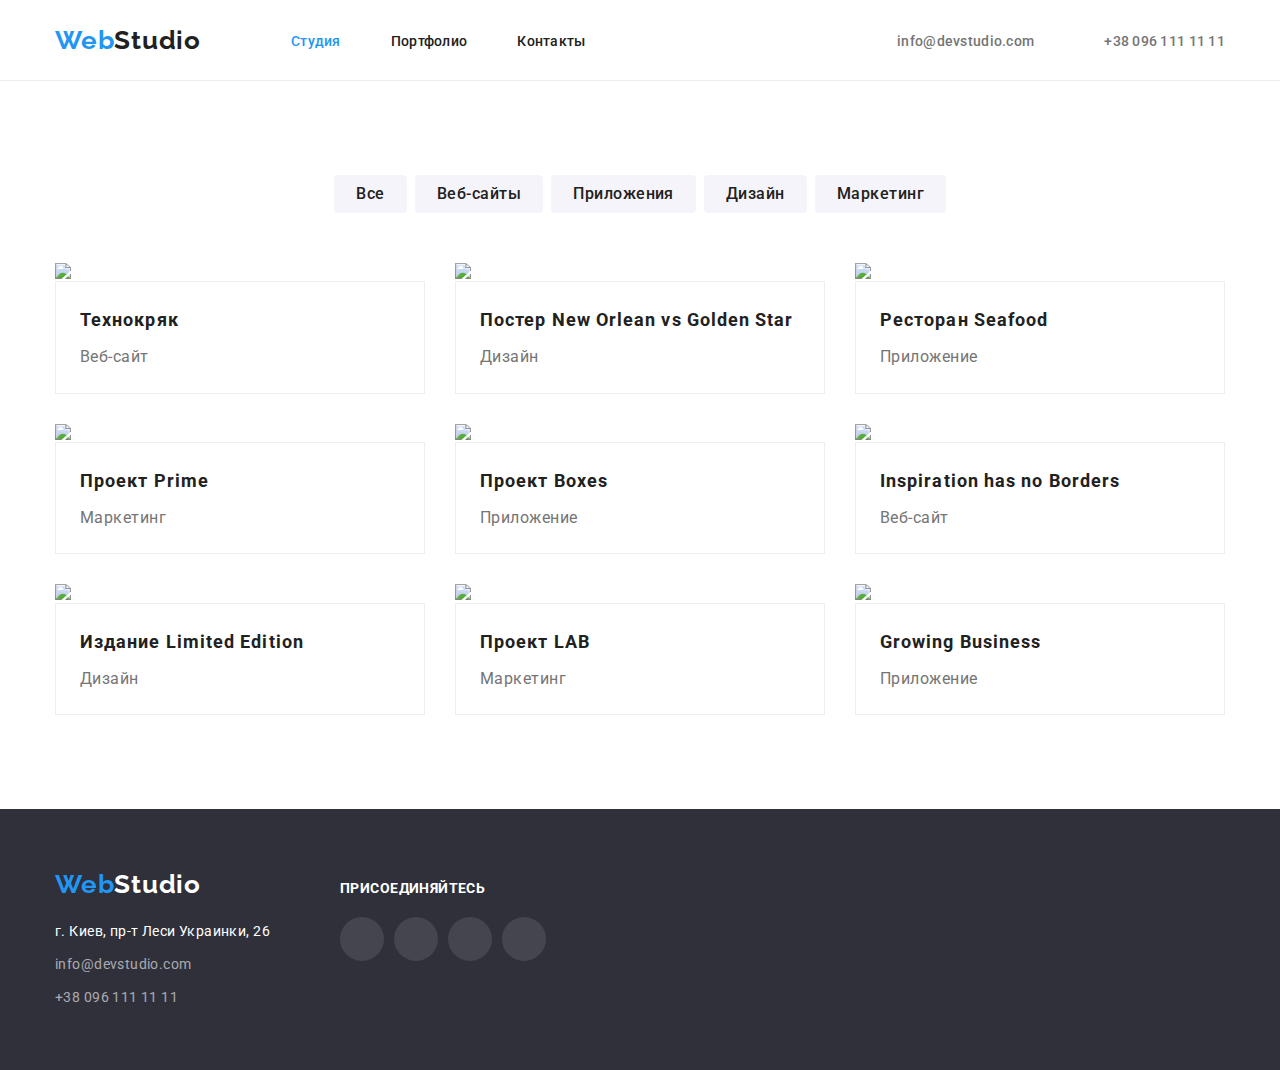
==== portfolio.html @ cdc60c1f "Update portfolio.html" ====
<!DOCTYPE html>
<html lang="ru">
  <head>
    <meta charset="UTF-8" />
    <meta http-equiv="X-UA-Compatible" content="IE=edge" />
    <meta name="viewport" content="width=device-width, initial-scale=1.0" />
    <title>WebStudio</title>
    <link rel="preconnect" href="https://fonts.googleapis.com" />
    <link rel="preconnect" href="https://fonts.gstatic.com" crossorigin />
    <link
      href="https://fonts.googleapis.com/css2?family=Raleway:wght@700&family=Roboto:wght@400;500;700;900&display=swap"
      rel="stylesheet"
    />
    <link
      rel="stylesheet"
      href="https://cdnjs.cloudflare.com/ajax/libs/modern-normalize/1.1.0/modern-normalize.min.css"
    />
    <link rel="stylesheet" href="./css/styles.css" />
  </head>

  <body>
    <!-- Header -->
    <header class="page-header">
      <nav>
        <div class="container">
          <a class="page-logo" href="./index.html"
            >Web<span class="logo-black">Studio</span>
          </a>
          <ul class="site-nav">
            <li><a class="link-active" href="./index.html">Студия</a></li>
            <li><a class="link" href="./portfolio.html">Портфолио</a></li>
            <li><a class="link" href="">Контакты</a></li>
          </ul>
          <ul class="contact">
            <li class="address-list">
              <a class="header-address-link" href="mailto:info@devstudio.com">
                <svg class="nav-mail" width="16px" height="12px">
                  <use
                    href="./images/icon/symbol-defs-main.svg#icon-envelope-hovermail"
                  ></use>
                </svg>
                info@devstudio.com
              </a>
            </li>
            <li class="address-list">
              <a class="header-address-link" href="tel:+380961111111">
                <svg class="nav-phone" width="10" height="16">
                  <use
                    href="./images/icon/symbol-defs-main.svg#icon-smartphonephone"
                  ></use>
                </svg>
                +38 096 111 11 11
              </a>
            </li>
          </ul>
        </div>
      </nav>
    </header>

    <main>
      <section class="worklist-sect">
        <h1 class="worklist">Наши работы</h1>
        <div class="container">
          <ul class="button-panel">
            <li><button type="button" class="button-secondary">Все</button></li>
            <li>
              <button type="button" class="button-secondary">Веб-сайты</button>
            </li>
            <li>
              <button type="button" class="button-secondary">Приложения</button>
            </li>
            <li>
              <button type="button" class="button-secondary">Дизайн</button>
            </li>
            <li>
              <button type="button" class="button-secondary">Маркетинг</button>
            </li>
          </ul>
          <ul class="photo-list">
            <li>
              <img src="./images/img-8.jpg" alt="Ноутбук" width="370" />
              <div class="ph-bord">
                <h2 class="title">Технокряк</h2>
                <p class="title-text">Веб-сайт</p>
              </div>
            </li>
            <li>
              <img
                src="./images/img-9.jpg"
                alt="баскетбольная игра"
                width="370"
              />
              <div class="ph-bord">
                <h2 class="title">Постер New Orlean vs Golden Star</h2>
                <p class="title-text">Дизайн</p>
              </div>
            </li>
            <li>
              <img src="./images/img-10.jpg" alt="лого ресторана" width="370" />
              <div class="ph-bord">
                <h2 class="title">Ресторан Seafood</h2>
                <p class="title-text">Приложение</p>
              </div>
            </li>
            <li>
              <img src="./images/img-11.jpg" alt="наушники" width="370" />
              <div class="ph-bord">
                <h2 class="title">Проект Prime</h2>
                <p class="title-text">Маркетинг</p>
              </div>
            </li>
            <li>
              <img src="./images/img-12.jpg" alt="коробки" width="370" />
              <div class="ph-bord">
                <h2 class="title">Проект Boxes</h2>
                <p class="title-text">Приложение</p>
              </div>
            </li>
            <li>
              <img src="./images/img-13.jpg" alt="компьютер" width="370" />
              <div class="ph-bord">
                <h2 class="title">Inspiration has no Borders</h2>
                <p class="title-text">Веб-сайт</p>
              </div>
            </li>
            <li>
              <img src="./images/img-14.jpg" alt="Журнал" width="370" />
              <div class="ph-bord">
                <h2 class="title">Издание Limited Edition</h2>
                <p class="title-text">Дизайн</p>
              </div>
            </li>
            <li>
              <img src="./images/img-15.jpg" alt="Бирка" width="370" />
              <div class="ph-bord">
                <h2 class="title">Проект LAB</h2>
                <p class="title-text">Маркетинг</p>
              </div>
            </li>
            <li>
              <img src="./images/img-16.jpg" alt="ноутбук" width="370" />
              <div class="ph-bord">
                <h2 class="title">Growing Business</h2>
                <p class="title-text">Приложение</p>
              </div>
            </li>
          </ul>
        </div>
      </section>
    </main>
    <footer class="page-footer">
      <div class="main-footer-cont container">
        <div class="logo-footer-container">
          <a href="./index.html" class="page-footer-logo"
            >Web<span class="footer-whitelogo">Studio</span></a
          >
          <address class="address-footer">
            <ul class="footer-block">
              <li>
                <a class="footer-map-link" href="https://bit.ly/3pXMvUd"
                  >г. Киев, пр-т Леси Украинки, 26</a
                >
              </li>
              <li>
                <a class="footer-address-link" href="mailto:info@devstudio.com"
                  >info@devstudio.com</a
                >
              </li>
              <li>
                <a class="footer-address-link" href="tel:+380961111111"
                  >+38 096 111 11 11</a
                >
              </li>
            </ul>
          </address>
        </div>
        <div class="footer-social">
          <h3>Присоединяйтесь</h3>
          <ul class="footer-link">
            <li class="footer-link-list">
              <a href="#" class="social-button">
                <svg class="svg-icon" width="20" height="20">
                  <use
                    href="./images/icon/symbol-defs-main.svg#icon-instagram-2-2"
                  ></use>
                </svg>
              </a>
            </li>
            <li class="footer-link-list">
              <a href="#" class="social-button">
                <svg class="svg-icon" width="20" height="20">
                  <use
                    href="./images/icon/symbol-defs-main.svg#icon-twitter-1-2"
                  ></use>
                </svg>
              </a>
            </li>
            <li class="footer-link-list">
              <a href="#" class="social-button">
                <svg class="svg-icon" width="20" height="20">
                  <use
                    href="./images/icon/symbol-defs-main.svg#icon-facebook-1-2"
                  ></use>
                </svg>
              </a>
            </li>
            <li class="footer-link-list">
              <a href="#" class="social-button">
                <svg class="svg-icon" width="20" height="20">
                  <use
                    href="./images/icon/symbol-defs-main.svg#icon-linkedin-1-2"
                  ></use>
                </svg>
              </a>
            </li>
          </ul>
        </div>
      </div>
    </footer>
  </body>
</html>
---- css/styles.css ----
:root {
    --primary-color: #757575;
    --secondory-color: #212121;
    --accent-color: #2196F3;
    --white-color: #FFFFFF;
    --background-color: ##E5E5E5;

}

/* BODY */
body {
    font-family: 'Roboto', sans-serif;
    font-weight: 400;
    background-color: var(--background-color);
    font-style: normal;
    text-decoration: none;
    color: var(--white-color);
    margin: auto;
}

h1,
h2,
h3,
h4,
h5,
h6,
p,
ul {
    margin: 0;
}

button {
    font-family: inherit;
}

.container {

    width: 1200px;
    padding-left: 15px;
    padding-right: 15px;
    margin: 0 auto;
}


a {
    text-decoration: none;
}

.site-nav .link:hover,
.site-nav .link:focus {
    color: var(--accent-color);
}

.site-nav .link-active {
    color: var(--accent-color)
}

.header-address-link:hover,
:focus {
    fill: var(--accent-color);
    color: var(--accent-color);
}

/* убирает маркеры */
li {
    list-style: none;
}

.link-active {
    color: var(--accent-color);
}

.link,
.link-active {
    color: inherit;
}

/* header */
header {
    border-bottom: 1px solid #ECECEC;
}

header .container {
    display: flex;
    align-items: center;
}

.site-nav {
    display: flex;
    margin: 0;
    padding: 0;
}

.site-nav li {
    margin-left: 50px;
}

.contact li {
    margin-left: 50px;
}

.site-nav li:first-child {
    margin-left: 0;
}

.contact {
    display: flex;
    margin-left: auto;
}


.page-logo {
    font-family: 'Raleway';
    font-weight: 700;
    font-size: 26px;
    line-height: 1.2;
    letter-spacing: 0.03em;
    color: var(--accent-color);
    text-decoration: none;
    margin-right: 90px;

}

.logo-black {
    color: var(--secondory-color);
}

.page-footer {
    color: var(--white-color);
}

.page-header {
    color: var(--secondory-color);
    font-weight: 500;
    font-size: 14px;
    line-height: 1.15;
    letter-spacing: 0.02em;
    list-style: none;
    background-color: var(--white-color);
    padding-top: 25px;
    padding-bottom: 24px;
}


.header-address-link {
    color: var(--primary-color);
    display: flex;
    align-items: center;
    fill: var(--primary-color);

}

.address-list {
    margin: 0;
    padding: 0;
    display: flex;
    align-items: center;

}

.nav-mail {
    /* fill: var(--primary-color); */
    margin-right: 10px;

}

.nav-phone {
    /* fill: var(--primary-color); */
    margin-right: 10px;

}


/* SOLUTIONS */
.solutions-section {
    background-color: #2F303A;
    display: flex;
    flex-direction: column;
    align-items: center;
    max-width: 1600px;
    margin-left: auto;
    margin-right: auto;
    padding: 200px 0;
    background-image: linear-gradient(to right, rgba(47, 48, 58, 0.4), rgba(47, 48, 58, 0.4)),
        url(../images/bgim.jpg);
    background-repeat: no-repeat;
}

.solution-text {
    font-weight: 900;
    color: var(--white-color);
    font-size: 44px;
    line-height: 1.36;
    text-align: center;
    letter-spacing: 0.06em;
    text-transform: uppercase;
    width: 700px;
    height: 120px;

}

.solutions-section button {
    font-weight: 700;
    font-size: 16px;
    line-height: 1.88;
    text-align: center;
    letter-spacing: 0.06em;
    background-color: var(--accent-color);
    color: var(--white-color);
    margin-top: 30px;
    min-width: 200px;
    display: inline-block;
    border-radius: 4px;
    padding: 10px 32px;
    border: 0;
    cursor: pointer;
}

/* FEATURES */

/* визуално прячет заголовок */
.features {
    position: absolute;
    width: 1px;
    height: 1px;
    margin: -1px;
    border: 0;
    padding: 0;
    white-space: nowrap;
    clip-path: inset(100%);
    clip: rect(0 0 0 0);
    overflow: hidden;
}


.features h3 {
    font-weight: 700;
    font-size: 14px;
    line-height: 1.15;
    letter-spacing: 0.03em;
    text-transform: uppercase;
    color: (var(--secondory-color));
    text-align: center;
}

.features-title {
    text-transform: uppercase;
    margin: 0;
    padding: 0;
    margin-bottom: 10px;
    font-size: 14px;
    line-height: 1.15;
    letter-spacing: 0.03em;
}

h3 {
    color: var(--secondory-color);
}

.features-section {
    display: flex;
    justify-content: center;
    margin: 0;
    padding-top: 100px;
}

.features-set li {
    width: 270px;
}

.features-set li+li {
    margin-left: 30px;

}

.features-set {
    display: flex;
    margin: 0;
    padding: 0;
    justify-content: space-between;
}

.features-svg {
    display: flex;
    width: 270px;
    height: 120px;
    background-color: #F5F4FA;
    justify-content: center;
    align-items: center;
    margin-bottom: 30px;
    border-radius: 4px;
}

.features-list h2 {
    margin-top: 0;
    font-size: 20px;
}

.features-list p {
    margin: 0;
}


.featurestitle-text {
    width: 270px;
    height: 75px;
    color: var(--primary-color);
    margin: 0;
    padding: 0;
    font-size: 14px;
    line-height: 1.7;
    letter-spacing: 0.03em;
}

/* ACTIVITY */
.activity-section {
    display: flex;
    padding-bottom: 94px;
    padding-top: 94px;

}

.activity {
    font-weight: 700;
    font-size: 36px;
    margin: 0;
    padding: 0;
    line-height: 1.17;
    text-align: center;
    letter-spacing: 0.03em;
    color: var(--secondory-color);
    margin-bottom: 50px;

}

.activity-img {
    display: flex;
    justify-content: space-between;
    margin: 0;
    padding: 0;

}



/* TEAM */

.team-section {
    font-weight: 700;
    font-size: 36px;
    line-height: 1.5;
    text-align: center;
    letter-spacing: 0.03em;
    padding-top: 94px;
    padding-bottom: 94px;
    background-color: #F5F4FA;

}

.team {
    margin-top: 0;
    margin-bottom: 50px;
    font-weight: 700;
    font-size: 36px;
    line-height: 1.16;
    text-align: center;
    letter-spacing: 0.03em;
    color: var(--secondory-color);
}

.team-members {
    display: flex;
    justify-content: space-between;
    margin: 0;
    padding: 0;
}

.photo-t {
    display: block;
    margin: 0;
    padding: 0;
}

.team-members .main-member-list {
    box-shadow: 0px 1px 3px rgba(0, 0, 0, 0.12),
        0px 1px 1px rgba(0, 0, 0, 0.14),
        0px 2px 1px rgba(0, 0, 0, 0.2);
    border-radius: 0px 0px 4px 4px;
    background-color: var(--white-color);
}

.team-members h3 {
    margin-bottom: 10px;
}

.team .member-pos {
    text-align: center;
    background-color: #F5F4FA;
}

.member-name {
    font-weight: 500;
    font-size: 16px;
    line-height: 1.2;
    letter-spacing: 0.03em;
    text-align: center;
    margin: 0;
    justify-content: space-between;
    list-style: none;
    color: var(--secondory-color);
}

.member-pos {
    margin: 0 0 16px 0;
    padding: 0;
    font-weight: 400;
    font-size: 16px;
    line-height: 1.2;
    text-align: center;
    letter-spacing: 0.03em;
    color: var(--primary-color);
}

.name-pos {
    margin-top: 30px;
    margin-bottom: 30px;

}

.member-social {
    margin-left: 30px;
    margin-right: 30px;
    margin-bottom: 30px;
    margin-top: 20px;
    color: var(--primary-color);


}

.social-button-member {
    display: flex;
    width: 44px;
    height: 44px;
    padding: 0;
    border-radius: 50%;
    border: none;
    align-items: center;
    justify-content: center;
    fill: #AFB1B8;
}

.social-button-member:hover,
.social-button-member:focus {
    background-color: var(--accent-color);
    fill: var(--white-color);
}

.member-list {
    display: flex;
    justify-content: center;
    padding: 0;

}

.member-list-item {
    padding: 0;

}

.member-list-item:not(:last-child) {
    margin-right: 10px;
}

/* Clients Section */
.clients-sect {
    padding-top: 94px;
    padding-bottom: 94px;
}

.clients-sect h1 {
    font-family: inherit;
    font-weight: 700;
    font-size: 36px;
    line-height: 1.17;
    letter-spacing: 0.03em;
    color: #212121;
    text-align: center;
    margin-bottom: 50px;
}

.clients-list {
    display: flex;
    justify-content: center;
    padding-left: 0;

}

.clients-list-item {
    display: flex;
    width: 170px;
    height: 92px;
    border: 1px solid #AFB1B8;
    border-radius: 4px;
    justify-content: center;
    align-items: center;
    fill: #AFB1B8;
}

.list-item:not(:last-child) {
    margin-right: 30px;
}

.clients-list-item:hover,
.clients-list-item:focus {
    fill: var(--accent-color);
    border: 1px solid var(--accent-color);
}

.clients-svg:hover,
.clients-svg:focus {
    fill: var(--accent-color);
    color: var(--accent-color);
}

/* FOOTER */
.page-footer {
    background-color: #2F303A;
    padding-top: 60px;
    padding-bottom: 60px;
    text-decoration: none;
}

.page-footer-logo {
    font-family: 'Raleway';
    font-weight: 700;
    font-size: 26px;
    line-height: 1.2;
    letter-spacing: 0.03em;
    color: var(--accent-color);



}

.address-footer {
    margin-top: 20px;
    font-style: normal;
    font-weight: 400;
    font-size: 14px;
    line-height: 1.7;
    letter-spacing: 0.03em;

}

.footer-block {
    margin: 0;
    padding: 0;
}

.footer-block li {
    margin-bottom: 9px;
}

.footer-block li:last-child {
    margin-bottom: 0;
}

.footer-whitelogo {
    color: var(--white-color);
}

.footer-map-link {
    font-size: 14px;
    line-height: 1.7;
    letter-spacing: 0.03em;
    color: var(--white-color);
}

.footer-address-link {
    font-size: 14px;
    line-height: 1.7;
    color: rgba(255, 255, 255, 0.6);
}

.footer-address-link:hover,
.footer-address-link:focus {
    color: var(--accent-color);
}

.footer-map-link:hover,
.footer-map-link:focus {
    color: var(--accent-color);
}

.footer-link {
    display: flex;
    margin: 0;
    justify-content: flex-start;
    align-items: center;
    padding: 0;

}

.footer-link-list:not(:first-child) {
    margin-left: 10px;
}


.footer-social {
    align-items: baseline;
    margin-left: 70px;

}

.main-footer-cont {
    display: flex;
    align-items: baseline;
}

.footer-social h3 {
    font-family: inherit;
    font-weight: 700;
    font-size: 14px;
    line-height: 1.17;
    text-transform: uppercase;
    color: var(--white-color);
    letter-spacing: 0.03em;
    margin-top: 0;
    margin-bottom: 20px;
    text-align: left;
    padding: 0;


}

.footer-link-list {
    margin: 0;
    padding: 0;
    width: 44px;
    height: 44px;
}

.social-button {
    display: flex;
    background: rgba(255, 255, 255, 0.1);
    width: 44px;
    height: 44px;
    padding: 0;
    border-radius: 50%;
    border: none;
    align-items: center;
    justify-content: center;
    color: #FFFFFF;
}

.svg-icon {
    fill: currentColor;
}

.social-button:hover,
.social-button:focus {
    background-color: var(--accent-color);
}

/* PORTFOLIO */
/* визуално прячет заголовок */
.worklist {
    position: absolute;
    width: 1px;
    height: 1px;
    margin: -1px;
    border: 0;
    padding: 0;
    white-space: nowrap;
    clip-path: inset(100%);
    clip: rect(0 0 0 0);
    overflow: hidden;
}

.worklist-sect {
    padding-top: 94px;
    padding-bottom: 94px;
}

.button-panel {
    display: flex;
    justify-content: center;
    margin-top: 0;
    margin-bottom: 50px;
    padding-left: 0;

}

.button-panel li+li {
    margin-left: 8px;
}

.button-secondary {

    min-width: 73px;
    display: inline-block;
    border-radius: 4px;
    padding: 6px 22px;
    font-style: normal;
    font-weight: 500;
    font-size: 16px;
    line-height: 1.6;
    text-align: center;
    letter-spacing: 0.03em;
    cursor: pointer;
    font-family: inherit;
    border: none;
}

.button-secondary {
    background-color: #F5F4FA;
    color: var(--secondory-color);
}

.button-secondary:hover,
.button-secondary:focus {
    color: var(--white-color);
    background-color: var(--accent-color);
    box-shadow: 0px 3px 1px rgba(0, 0, 0, 0.1), 0px 1px 2px rgba(0, 0, 0, 0.08), 0px 2px 2px rgba(0, 0, 0, 0.12);
}

.photo-list .title {
    margin-top: 0;
    margin-bottom: 4px;
    font-style: normal;
    font-weight: 700;
    font-size: 18px;
    line-height: 2;
    letter-spacing: 0.06em;
    color: var(--secondory-color);

}

.photo-list {
    display: flex;
    flex-wrap: wrap;
    margin-top: 0;
    margin-bottom: 0;
    padding-left: 0;
}

.photo-list li {
    margin-right: 30px;
    margin-bottom: 30px;
}

.photo-list li:nth-child(3n) {
    margin-right: 0;
}

.photo-list li:nth-last-child(-n+3) {
    margin-bottom: 0;
}

.photo-list li:hover,
.photo-list li:focus {
    box-shadow: 0px 1px 1px rgba(0, 0, 0, 0.12),
        0px 4px 4px rgba(0, 0, 0, 0.06),
        1px 4px 6px rgba(0, 0, 0, 0.16);
}

.ph-bord {
    padding: 20px 24px;
    border: 1px solid #EEEEEE;
}

.photo-list img {
    display: block;
    margin: 0;
    padding: 0;
}

.title-text {

    margin: 0;
    font-style: normal;
    font-weight: 400;
    font-size: 16px;
    line-height: 1.9;
    letter-spacing: 0.03em;
    color: var(--primary-color);
}
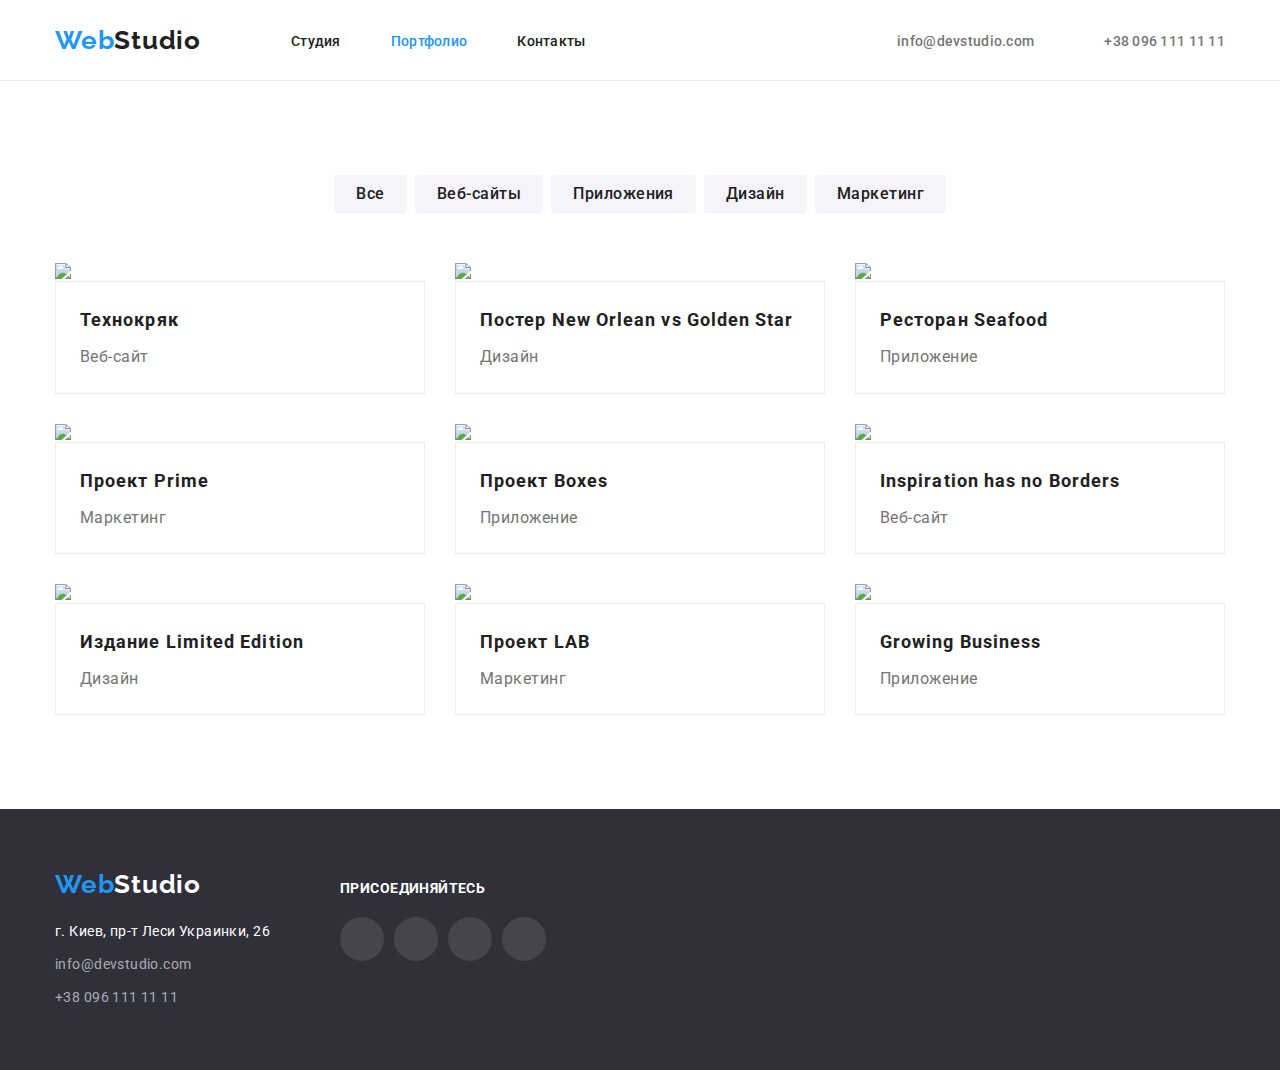
==== commit 39eb2e40: "Update portfolio.html" ====
--- a/portfolio.html
+++ b/portfolio.html
@@ -27,8 +27,10 @@
             >Web<span class="logo-black">Studio</span>
           </a>
           <ul class="site-nav">
-            <li><a class="link-active" href="./index.html">Студия</a></li>
-            <li><a class="link" href="./portfolio.html">Портфолио</a></li>
+            <li><a class="link" href="./index.html">Студия</a></li>
+            <li>
+              <a class="link-active" href="./portfolio.html">Портфолио</a>
+            </li>
             <li><a class="link" href="">Контакты</a></li>
           </ul>
           <ul class="contact">
